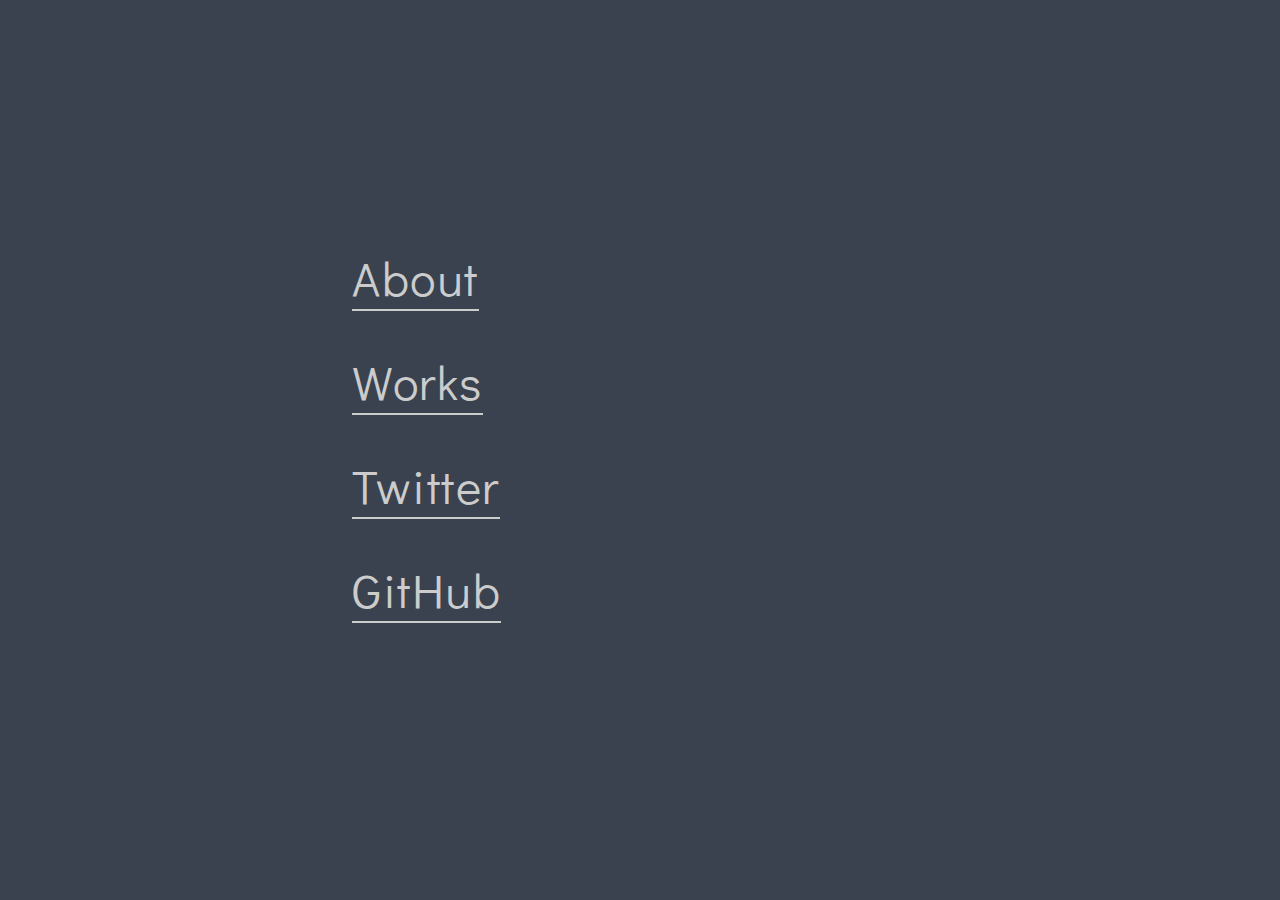
==== index.html @ 236ca74c "initial commit for gh-pages" ====
<!DOCTYPE html>
<html lang="en-US">

<head>
	<meta name="generator" content="Hugo 0.40.3" />
    <meta charset="utf-8">
    <meta http-equiv="X-UA-Compatible" content="chrome=1">
    <meta name="HandheldFriendly" content="True">
    <meta name="MobileOptimized" content="320">
    <meta name="viewport" content="width=device-width, initial-scale=1.0">
    <meta name="referrer" content="no-referrer">
    
    <meta name="description" content="Call me Sam, a theme for Hugo.">
    
    <meta name="twitter:card" content="summary">
    <meta name="twitter:domain" content="https://eniehack.github.io/">
    
    <meta name="twitter:image" content="https://eniehack.github.io/tn.png">
    <meta name="twitter:title" property="og:title" itemprop="title name" content="Studio 4units">
    <meta name="twitter:description" property="og:description" itemprop="description" content="Call me Sam, a theme for Hugo.">
    <meta name="og:type" content="website">
    <meta name="og:url" content="https://eniehack.github.io/">
    <meta name="og:image" itemprop="image primaryImageOfPage" content="https://eniehack.github.io/tn.png">
    
    <title>Studio 4units</title>
    <link rel="shortcut icon" href="https://eniehack.github.io/favicon.ico" id="favicon">
    <link rel="stylesheet" href="https://eniehack.github.io/css/style.css">
    
    <link rel="stylesheet" href="https://fonts.googleapis.com/css?family=Didact+Gothic">
    
    <script src="https://code.jquery.com/jquery-3.2.1.min.js" integrity="sha256-hwg4gsxgFZhOsEEamdOYGBf13FyQuiTwlAQgxVSNgt4="
        crossorigin="anonymous"></script>
    
    

</head>

</html>
<body><div class="section" id="splash">
<div id="big-link"> <a href="https://eniehack.github.io/about/">About</a></div><div id="big-link"> <a href="https://eniehack.github.io/works/">Works</a></div><div id="big-link"> <a href="https://twitter.com/eniehack">Twitter</a></div><div id="big-link"> <a href="https://github.com/eniehack">GitHub</a></div>
</div></body>
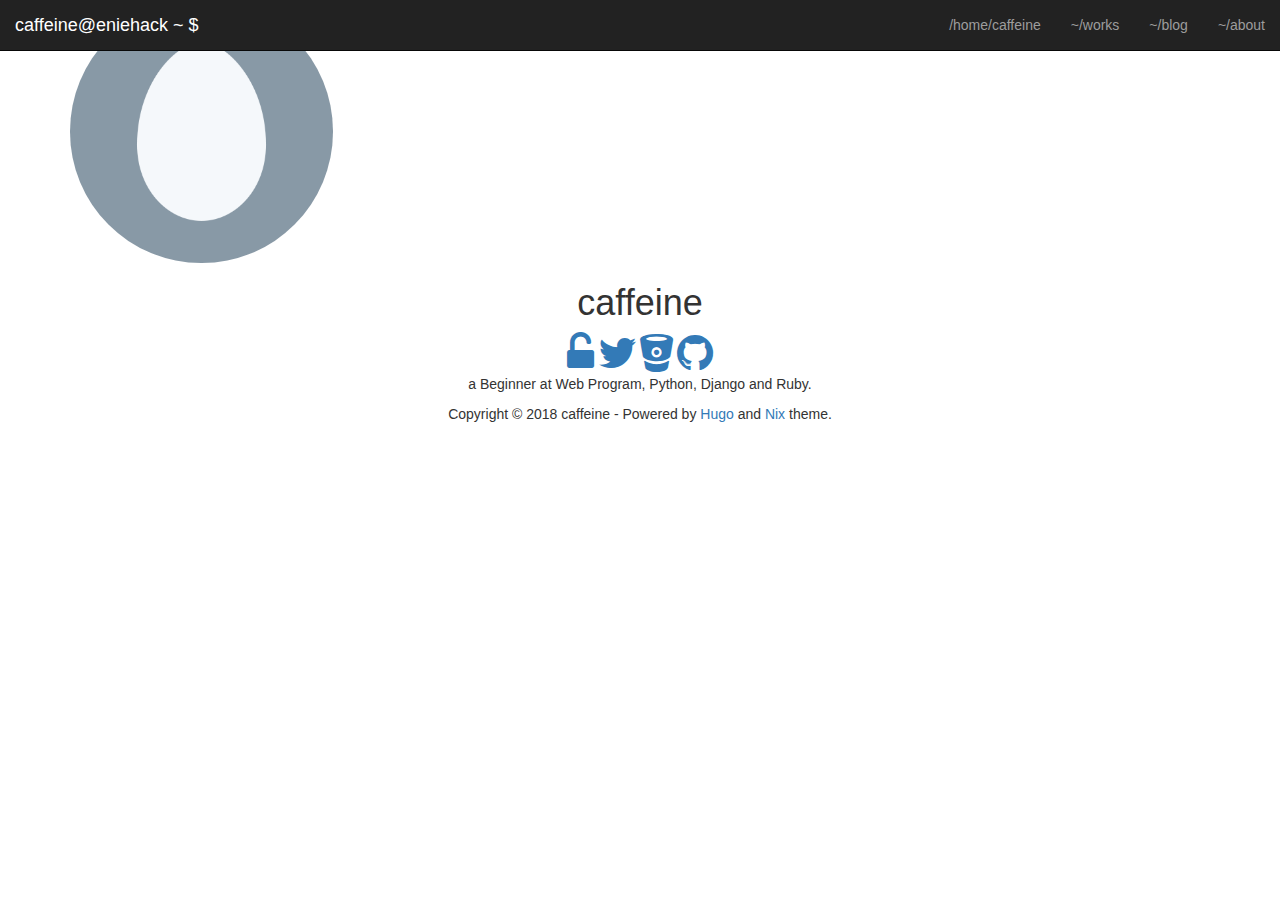
==== commit 9a85afce: "テーマをhugo-theme-nixに変更" ====
--- a/index.html
+++ b/index.html
@@ -1,41 +1,141 @@
 <!DOCTYPE html>
-<html lang="en-US">
+<html lang="ja">
+	<head>
+		<title> caffeine </title>
 
-<head>
-	<meta name="generator" content="Hugo 0.40.3" />
-    <meta charset="utf-8">
-    <meta http-equiv="X-UA-Compatible" content="chrome=1">
-    <meta name="HandheldFriendly" content="True">
-    <meta name="MobileOptimized" content="320">
-    <meta name="viewport" content="width=device-width, initial-scale=1.0">
-    <meta name="referrer" content="no-referrer">
-    
-    <meta name="description" content="Call me Sam, a theme for Hugo.">
-    
-    <meta name="twitter:card" content="summary">
-    <meta name="twitter:domain" content="https://eniehack.github.io/">
-    
-    <meta name="twitter:image" content="https://eniehack.github.io/tn.png">
-    <meta name="twitter:title" property="og:title" itemprop="title name" content="Studio 4units">
-    <meta name="twitter:description" property="og:description" itemprop="description" content="Call me Sam, a theme for Hugo.">
-    <meta name="og:type" content="website">
-    <meta name="og:url" content="https://eniehack.github.io/">
-    <meta name="og:image" itemprop="image primaryImageOfPage" content="https://eniehack.github.io/tn.png">
-    
-    <title>Studio 4units</title>
-    <link rel="shortcut icon" href="https://eniehack.github.io/favicon.ico" id="favicon">
-    <link rel="stylesheet" href="https://eniehack.github.io/css/style.css">
-    
-    <link rel="stylesheet" href="https://fonts.googleapis.com/css?family=Didact+Gothic">
-    
-    <script src="https://code.jquery.com/jquery-3.2.1.min.js" integrity="sha256-hwg4gsxgFZhOsEEamdOYGBf13FyQuiTwlAQgxVSNgt4="
-        crossorigin="anonymous"></script>
-    
-    
+		<meta http-equiv="content-type" content="text/html; charset=utf-8">
+<meta name="viewport" content="width=device-width, initial-scale=1.0, maximum-scale=1">
+<meta name="generator" content="Hugo 0.40.3" />
 
-</head>
 
+<script   src="https://code.jquery.com/jquery-3.1.1.min.js"   integrity="sha256-hVVnYaiADRTO2PzUGmuLJr8BLUSjGIZsDYGmIJLv2b8="   crossorigin="anonymous"></script>
+
+
+<link rel="stylesheet" href="https://maxcdn.bootstrapcdn.com/bootstrap/3.3.7/css/bootstrap.min.css" integrity="sha384-BVYiiSIFeK1dGmJRAkycuHAHRg32OmUcww7on3RYdg4Va+PmSTsz/K68vbdEjh4u" crossorigin="anonymous">
+
+<script src="https://maxcdn.bootstrapcdn.com/bootstrap/3.3.7/js/bootstrap.min.js" integrity="sha384-Tc5IQib027qvyjSMfHjOMaLkfuWVxZxUPnCJA7l2mCWNIpG9mGCD8wGNIcPD7Txa" crossorigin="anonymous"></script>
+
+
+<link href="https://maxcdn.bootstrapcdn.com/font-awesome/4.7.0/css/font-awesome.min.css" rel="stylesheet" integrity="sha384-wvfXpqpZZVQGK6TAh5PVlGOfQNHSoD2xbE+QkPxCAFlNEevoEH3Sl0sibVcOQVnN" crossorigin="anonymous">
+
+
+<link rel="stylesheet" href="https://eniehack.github.io/css/nix.css">
+
+
+<link href="https://fonts.googleapis.com/css?family=Inconsolata%7COpen+Sans%7CUbuntu" rel="stylesheet">
+
+
+
+
+
+	</head>
+	<body>
+		<header>
+<nav class="navbar navbar-default navbar-fixed-top navbar-inverse font-header">
+	<div class="container-fluid">
+		<div class="navbar-header">
+			<button type="button" class="navbar-toggle collapsed" data-toggle="collapse" data-target="#navbar-collapse-1" aria-expanded="false">
+				<span class="sr-only">Toggle navigation</span>
+				<span class="icon-bar"></span>
+				<span class="icon-bar"></span>
+				<span class="icon-bar"></span>
+			</button>
+			<a class="navbar-brand" id="green-terminal" href=https://eniehack.github.io/>caffeine@eniehack ~ $</a>
+		</div>
+
+		
+		<div class="collapse navbar-collapse" id="navbar-collapse-1">
+			<ul class="nav navbar-nav navbar-right">
+				<li>
+					<a href="https://eniehack.github.io/">/home/caffeine</a>
+				</li>
+				
+				
+				<li >
+					<a href="https://eniehack.github.io/works">~/works</a>
+				</li>
+				
+				
+				<li >
+					<a href="https://eniehack.hatenablog.com/">~/blog</a>
+				</li>
+				
+				
+				<li >
+					<a href="https://eniehack.github.io/about">~/about</a>
+				</li>
+				
+
+			</ul>
+		</div>
+	</div>
+</nav>
+</header>
+
+		<div class="container wrapper">
+			
+			<div class="row">
+				<div class="col-sm-3 col-centered">
+					<img alt="profile-picture" class="img-responsive img-circle user-picture" src="https://eniehack.github.io/egg_gray.png">
+				</div>
+			</div>
+			
+			<div class="row">
+				<div class="col-xs-12 user-profile text-center">
+					<h1 id="user-name">caffeine</h1>
+				</div>
+			</div>
+			<div class="row">
+				<div class="col-xs-12 user-social text-center">
+				
+<a href="https://pgp.key-server.io/pks/lookup?op=vindex&search=0xyour_gpg_fingerprint" title="GPG"><i class="fa fa-unlock-alt fa-3x" aria-hidden="true"></i></a>
+
+
+
+
+
+<a href="https://twitter.com/eniehack" title="Twitter"><i class="fa fa-twitter fa-3x" aria-hidden="true"></i></a>
+
+
+
+
+<a href="https://bitbucket.org/eniehack" title="Bitbucket"><i class="fa fa-bitbucket fa-3x" aria-hidden="true"></i></a>
+
+
+<a href="https://github.com/eniehack" title="GitHub"><i class="fa fa-github fa-3x" aria-hidden="true"></i></a>
+
+
+
+
+
+
+
+
+
+
+
+
+
+
+				</div>
+			</div>
+			<div class="row">
+				<div class="col-md-4 col-md-offset-4 user-description text-center">
+					<p>a Beginner at Web Program, Python, Django and Ruby.</p>
+				</div>
+			</div>
+			<div class="push"></div>
+		</div>
+		<footer class="footer text-center">
+<p>Copyright &copy; 2018 caffeine -
+<span class="credit">
+	Powered by
+	<a target="_blank" href="https://gohugo.io">Hugo</a>
+	and
+	<a target="_blank" href="https://github.com/LordMathis/hugo-theme-nix/">Nix</a> theme.
+</span>
+</p>
+</footer>
+
+	</body>
 </html>
-<body><div class="section" id="splash">
-<div id="big-link"> <a href="https://eniehack.github.io/about/">About</a></div><div id="big-link"> <a href="https://eniehack.github.io/works/">Works</a></div><div id="big-link"> <a href="https://twitter.com/eniehack">Twitter</a></div><div id="big-link"> <a href="https://github.com/eniehack">GitHub</a></div>
-</div></body>
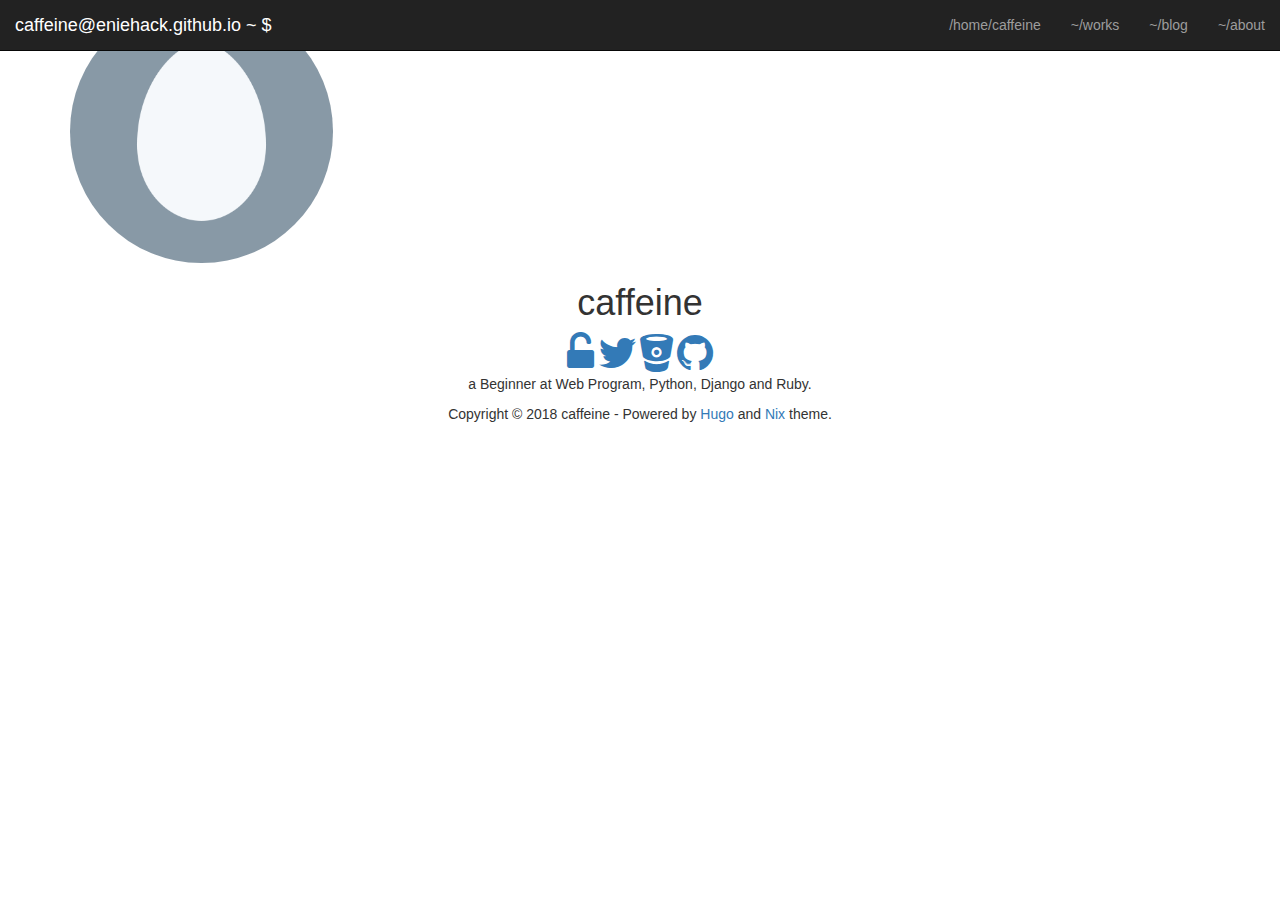
==== commit eec987e3: "レイアウトの改善" ====
--- a/index.html
+++ b/index.html
@@ -40,7 +40,7 @@
 				<span class="icon-bar"></span>
 				<span class="icon-bar"></span>
 			</button>
-			<a class="navbar-brand" id="green-terminal" href=https://eniehack.github.io/>caffeine@eniehack ~ $</a>
+			<a class="navbar-brand" id="green-terminal" href=https://eniehack.github.io/>caffeine@eniehack.github.io ~ $</a>
 		</div>
 
 		
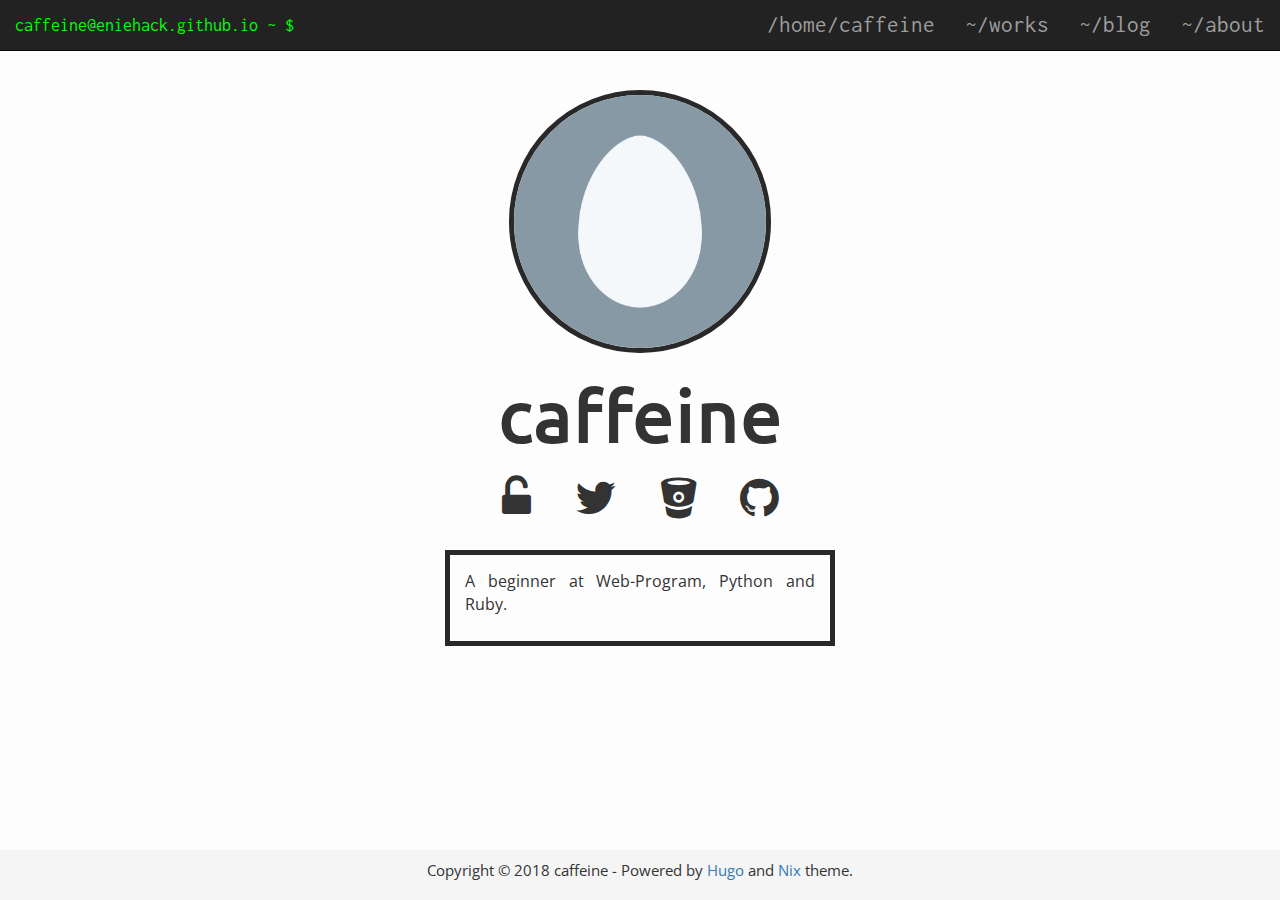
==== commit 37dfd70d: "誤植を訂正" ====
--- a/index.html
+++ b/index.html
@@ -88,7 +88,7 @@
 			<div class="row">
 				<div class="col-xs-12 user-social text-center">
 				
-<a href="https://pgp.key-server.io/pks/lookup?op=vindex&search=0xyour_gpg_fingerprint" title="GPG"><i class="fa fa-unlock-alt fa-3x" aria-hidden="true"></i></a>
+<a href="https://pgp.key-server.io/pks/lookup?op=vindex&search=0x4628B28123BF63640F6F78A04C6C03AE33320CDE" title="GPG"><i class="fa fa-unlock-alt fa-3x" aria-hidden="true"></i></a>
 
 
 
@@ -121,7 +121,7 @@
 			</div>
 			<div class="row">
 				<div class="col-md-4 col-md-offset-4 user-description text-center">
-					<p>a Beginner at Web Program, Python, Django and Ruby.</p>
+					<p>A beginner at Web-Program, Python and Ruby.</p>
 				</div>
 			</div>
 			<div class="push"></div>
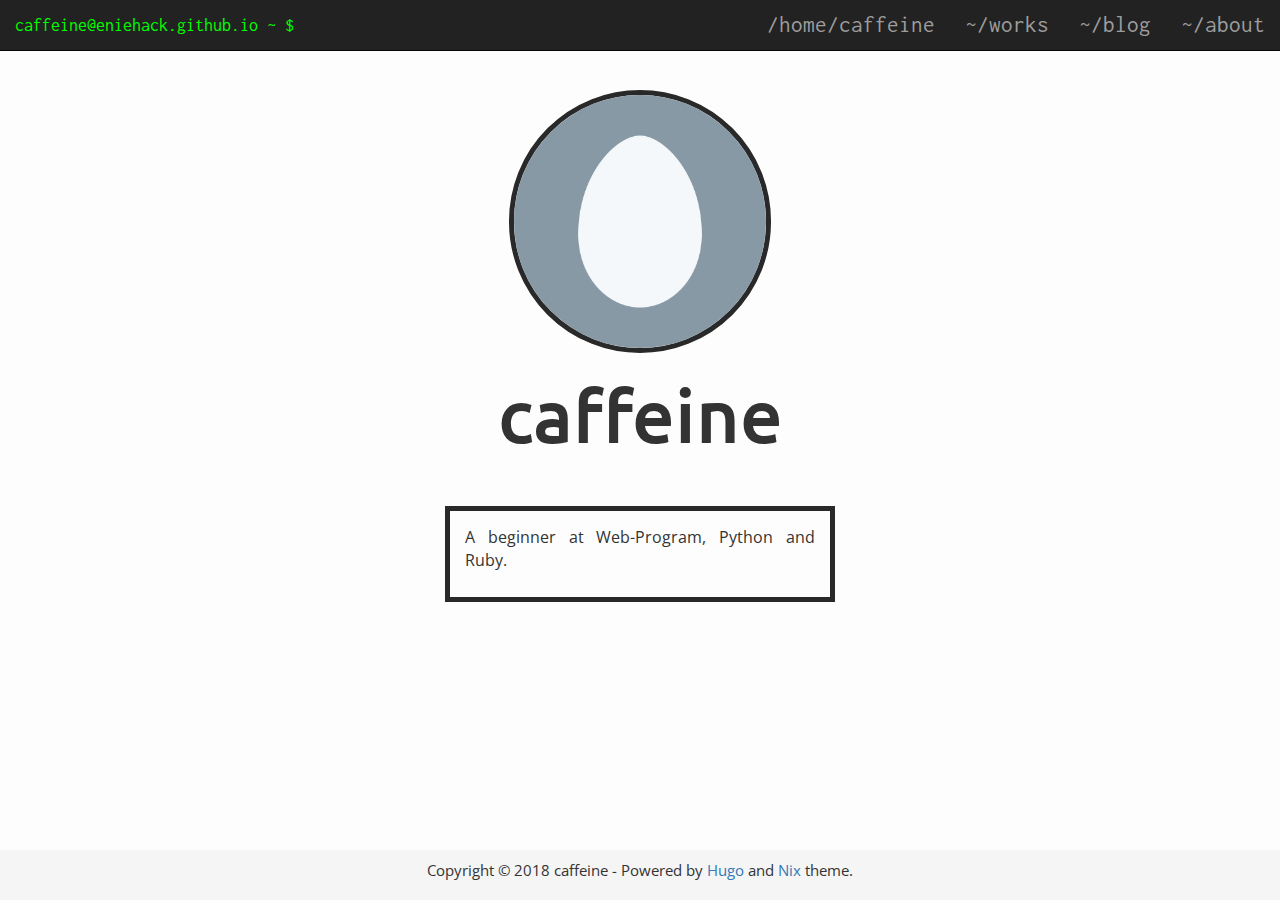
==== commit f01b0b63: "mastodonアカウントの追加、それに伴うFont Awesome4.xから5.xへのアップグレードへの対応とGPG鍵の削除" ====
--- a/index.html
+++ b/index.html
@@ -16,7 +16,7 @@
 <script src="https://maxcdn.bootstrapcdn.com/bootstrap/3.3.7/js/bootstrap.min.js" integrity="sha384-Tc5IQib027qvyjSMfHjOMaLkfuWVxZxUPnCJA7l2mCWNIpG9mGCD8wGNIcPD7Txa" crossorigin="anonymous"></script>
 
 
-<link href="https://maxcdn.bootstrapcdn.com/font-awesome/4.7.0/css/font-awesome.min.css" rel="stylesheet" integrity="sha384-wvfXpqpZZVQGK6TAh5PVlGOfQNHSoD2xbE+QkPxCAFlNEevoEH3Sl0sibVcOQVnN" crossorigin="anonymous">
+<link rel="stylesheet" href="https://use.fontawesome.com/releases/v5.0.13/css/all.css" integrity="sha384-DNOHZ68U8hZfKXOrtjWvjxusGo9WQnrNx2sqG0tfsghAvtVlRW3tvkXWZh58N9jp" crossorigin="anonymous">
 
 
 <link rel="stylesheet" href="https://eniehack.github.io/css/nix.css">
@@ -88,22 +88,22 @@
 			<div class="row">
 				<div class="col-xs-12 user-social text-center">
 				
-<a href="https://pgp.key-server.io/pks/lookup?op=vindex&search=0x4628B28123BF63640F6F78A04C6C03AE33320CDE" title="GPG"><i class="fa fa-unlock-alt fa-3x" aria-hidden="true"></i></a>
 
 
 
 
+<a href="https://mstdn.jp/@enieffac" title="Mastodon"><i class="fab fa-mastodon fa-3x" aria-hidden="true"></i></a>
 
-<a href="https://twitter.com/eniehack" title="Twitter"><i class="fa fa-twitter fa-3x" aria-hidden="true"></i></a>
+
+<a href="https://twitter.com/eniehack" title="Twitter"><i class="fab fa-twitter fa-3x" aria-hidden="true"></i></a>
 
 
 
 
-<a href="https://bitbucket.org/eniehack" title="Bitbucket"><i class="fa fa-bitbucket fa-3x" aria-hidden="true"></i></a>
+<a href="https://bitbucket.org/eniehack" title="Bitbucket"><i class="fab fa-bitbucket fa-3x" aria-hidden="true"></i></a>
 
 
-<a href="https://github.com/eniehack" title="GitHub"><i class="fa fa-github fa-3x" aria-hidden="true"></i></a>
-
+<a href="https://github.com/eniehack" title="GitHub"><i class="fab fa-github fa-3x" aria-hidden="true"></i></a>
 
 
 
